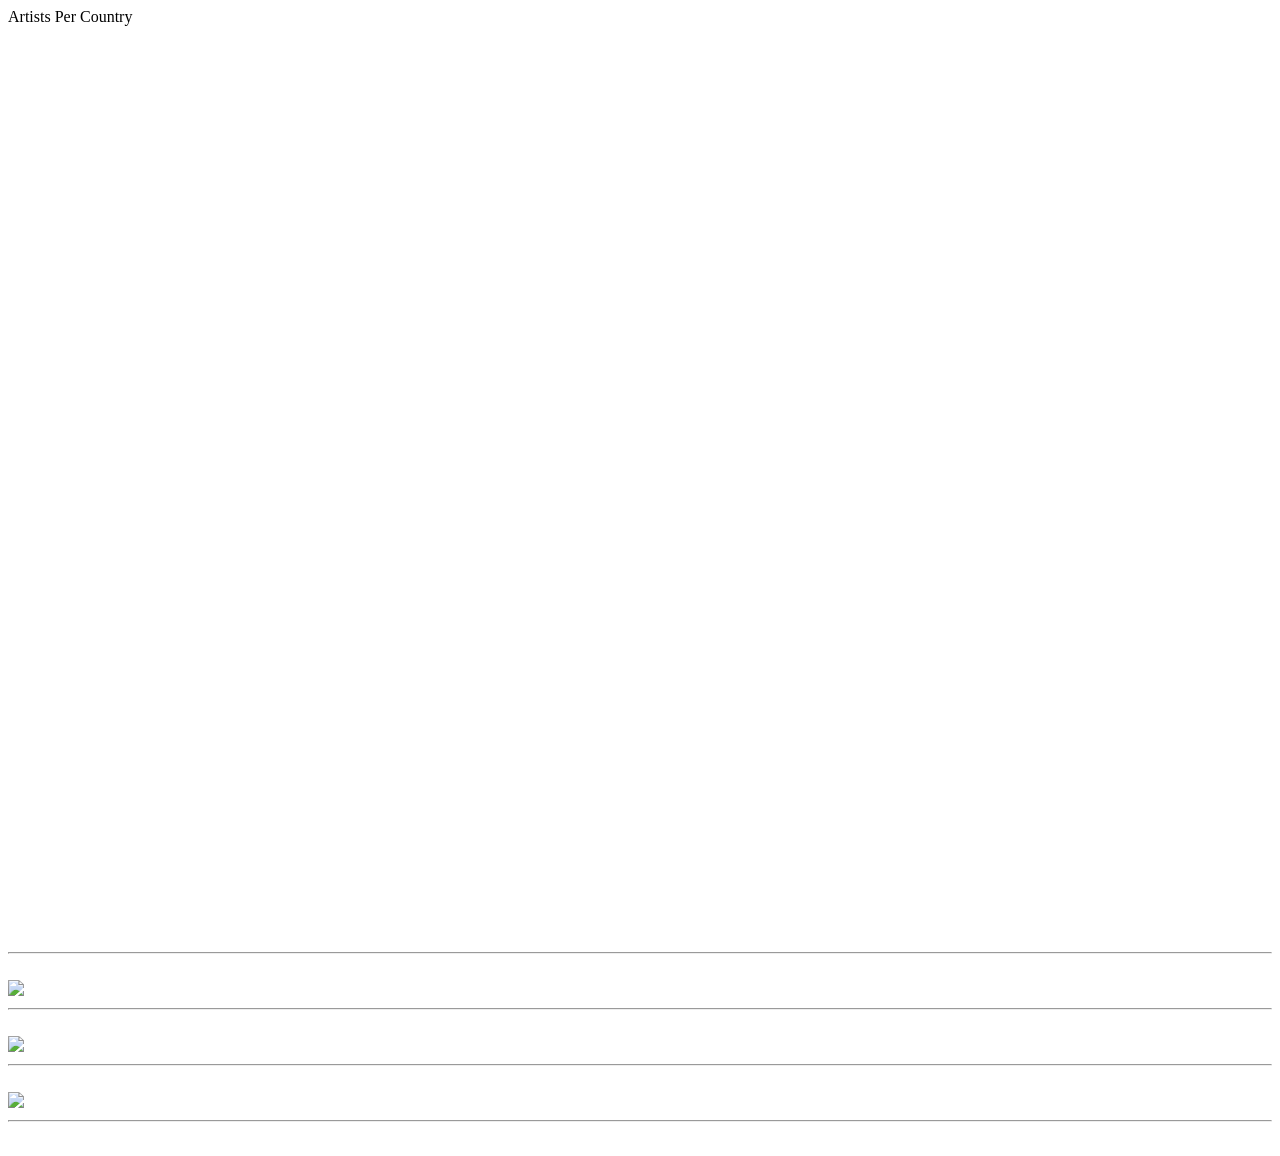
==== index.html @ 9843dad2 "i love donuts" ====
<!DOCTYPE html>
<html lang="en">
<head>
    <meta charset="UTF-8">
    <meta name="viewport" content="width=device-width, initial-scale=1.0">
    <title>Beats and Bytes: The Data Behind the Stream</title>
</head>
<body>

    <div style="width: 50%;">
        Artists Per Country
    </div>
   
    <div style="display: flex; height: 100vh;"
        <img src="/Users/ianmcallister/Data-Journalism-Website/ArtistsPerCountry.png" style="width: 50%;">
    </div>
    
    <br> <hr> <br>

    <img src="/Users/ianmcallister/Data-Journalism-Website/GenreVsStreams.png">
    <br> <hr> <br>

    <img src="/Users/ianmcallister/Data-Journalism-Website/TagVsNumArtists.png">
    <br> <hr> <br>

    <img src="/Users/ianmcallister/Data-Journalism-Website/TrendingGenres.png">
    <br> <hr> <br>

</body>
</html>
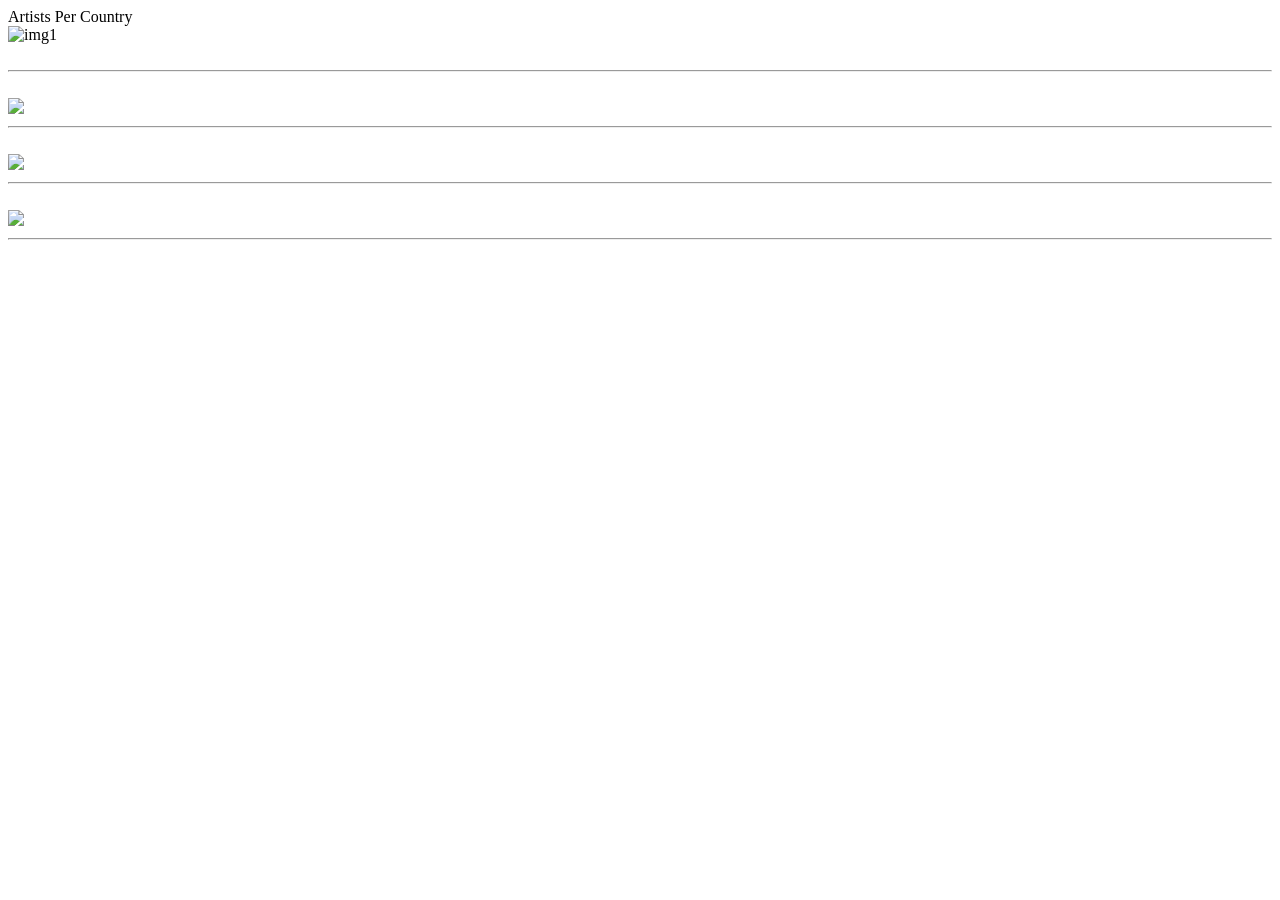
==== commit d938d21f: "chang" ====
--- a/index.html
+++ b/index.html
@@ -11,8 +11,8 @@
         Artists Per Country
     </div>
    
-    <div style="display: flex; height: 100vh;"
-        <img src="/Users/ianmcallister/Data-Journalism-Website/ArtistsPerCountry.png" style="width: 50%;">
+    <div style="display: flex;">
+        <img src="/Users/ianmcallister/Data-Journalism-Website/ArtistsPerCountry.png" alt="img1">
     </div>
     
     <br> <hr> <br>
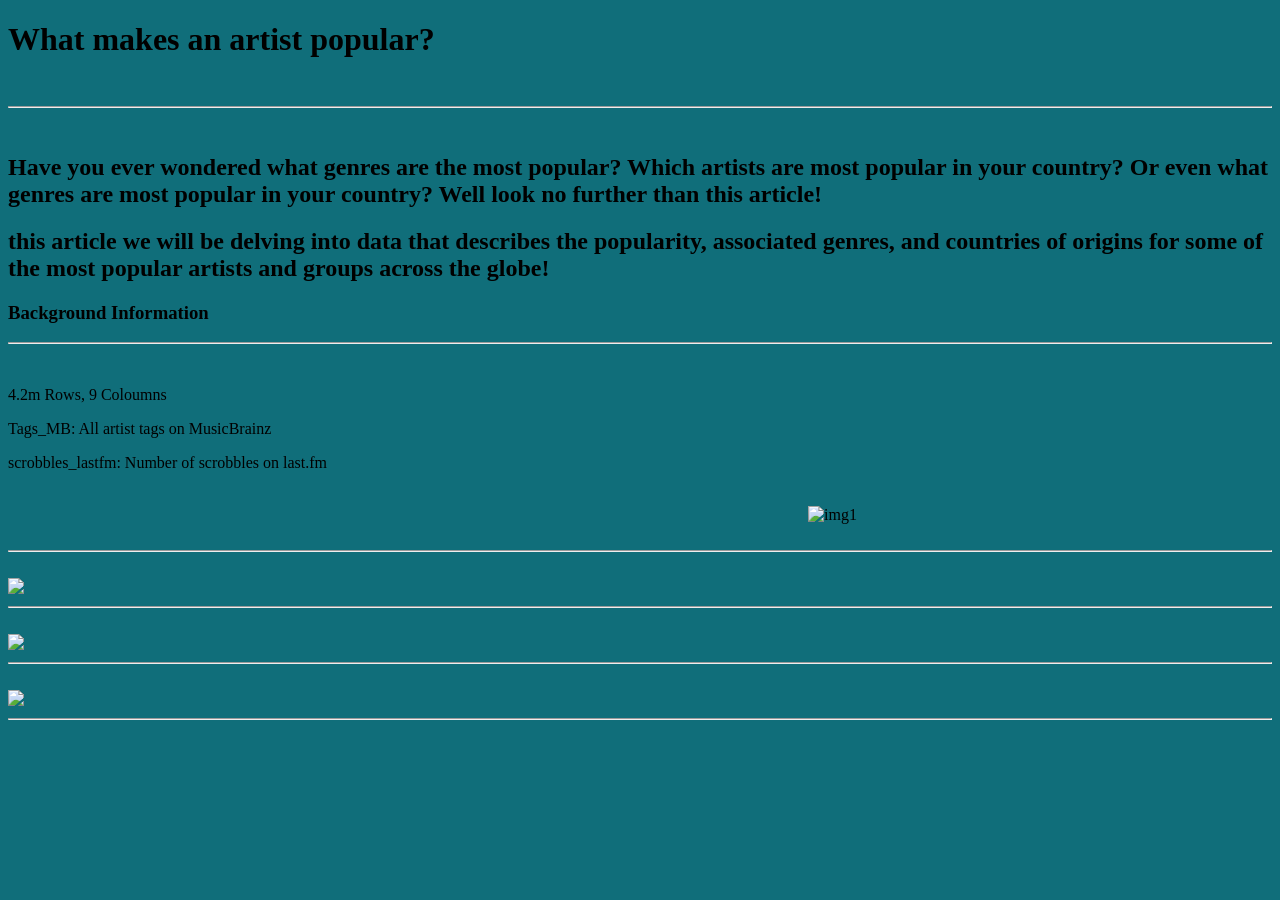
==== commit 8b025468: "changestobemade" ====
--- a/index.html
+++ b/index.html
@@ -3,16 +3,24 @@
 <head>
     <meta charset="UTF-8">
     <meta name="viewport" content="width=device-width, initial-scale=1.0">
+    <link rel="stylesheet" href="style.css">
     <title>Beats and Bytes: The Data Behind the Stream</title>
 </head>
 <body>
+    <h1>What makes an artist popular?</h1>
+    <br> <hr> <br>
+    <h2>Have you ever wondered what genres are the most popular? Which artists are most popular in your country? Or even what genres are most popular in your country? Well look no further than this article!</h2>
+    <h2> this article we will be delving into data that describes the popularity, associated genres, and countries of origins for some of the most popular artists and groups across the globe! </h2>
 
-    <div style="width: 50%;">
-        Artists Per Country
-    </div>
-   
+
+    <h3>Background Information</h3>
+    <hr><br>
+    <p>4.2m Rows, 9 Coloumns</p>
+    <p>Tags_MB: All artist tags on MusicBrainz</p>
+    <p>scrobbles_lastfm: Number of scrobbles on last.fm</p>
+    <br>   
     <div style="display: flex;">
-        <img src="/Users/ianmcallister/Data-Journalism-Website/ArtistsPerCountry.png" alt="img1">
+        <img src="/Users/ianmcallister/Data-Journalism-Website/ArtistsPerCountry.png" alt="img1" id="img1">
     </div>
     
     <br> <hr> <br>
@@ -25,6 +33,6 @@
 
     <img src="/Users/ianmcallister/Data-Journalism-Website/TrendingGenres.png">
     <br> <hr> <br>
-
+    
 </body>
 </html>
--- a/style.css
+++ b/style.css
@@ -0,0 +1,7 @@
+body {
+  background-color: rgb(16, 110, 122);
+}
+
+#img1{
+    margin-left: 800px
+}
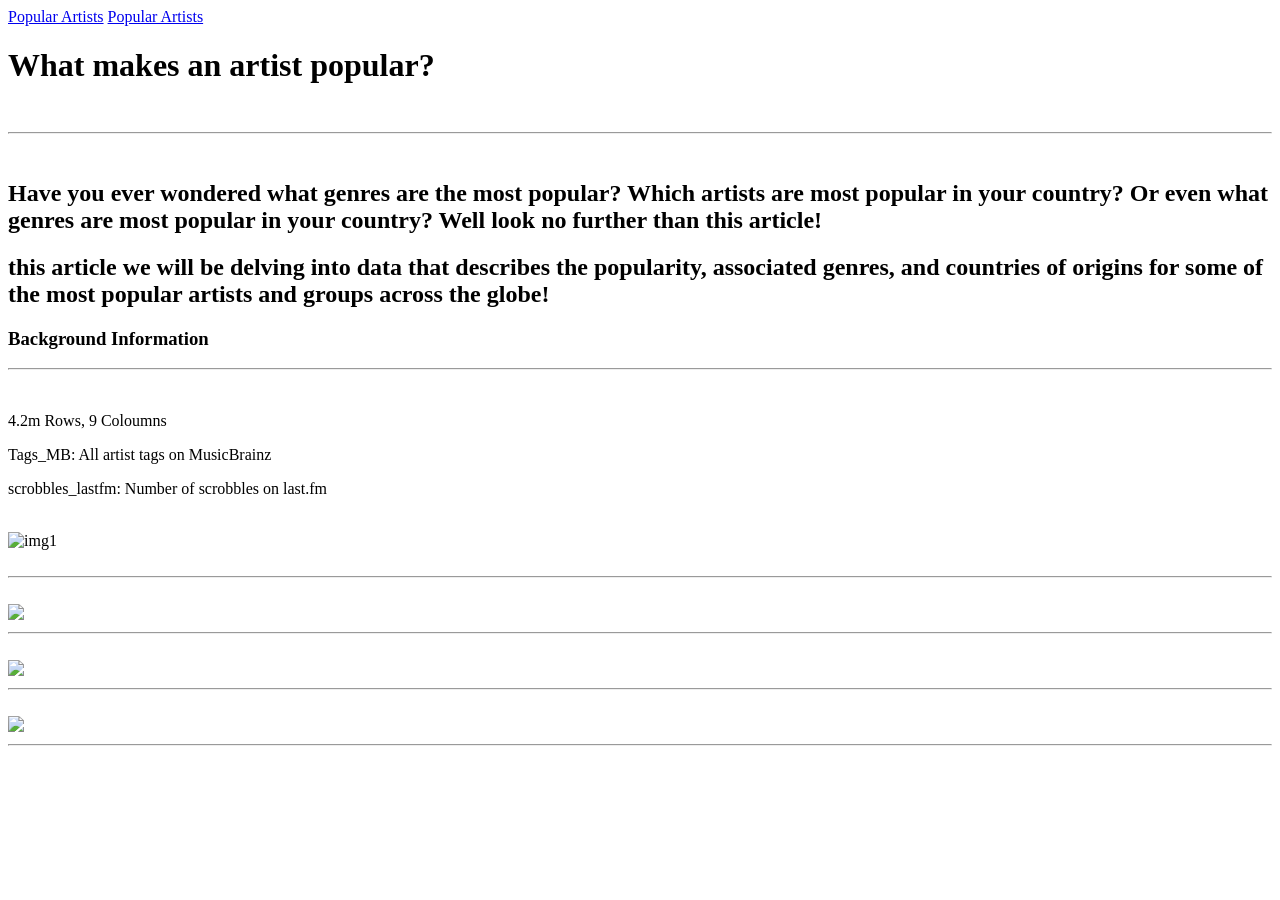
==== commit e83ed36e: "fefaef" ====
--- a/index.html
+++ b/index.html
@@ -7,6 +7,12 @@
     <title>Beats and Bytes: The Data Behind the Stream</title>
 </head>
 <body>
+
+    <nav>
+        <a href="index.html">Popular Artists</a>
+        <a href="data-card.html">Popular Artists</a>
+    </nav>
+
     <h1>What makes an artist popular?</h1>
     <br> <hr> <br>
     <h2>Have you ever wondered what genres are the most popular? Which artists are most popular in your country? Or even what genres are most popular in your country? Well look no further than this article!</h2>
@@ -33,6 +39,6 @@
 
     <img src="/Users/ianmcallister/Data-Journalism-Website/TrendingGenres.png">
     <br> <hr> <br>
-    
+
 </body>
 </html>
--- a/style.css
+++ b/style.css
@@ -1,7 +1,17 @@
-body {
-  background-color: rgb(16, 110, 122);
+:root {
+    --c1: (#03045E)
+    --c2: (#023E8A)
+    --c3: (#0077B6)    
+    --c4: (#00B4D8)
+    --c5: (#48CAE4)
 }
 
-#img1{
-    margin-left: 800px
+body {
+    background-color: var(--c1);
+}
+
+
+
+nav {
+  background-color: var(--c5)
 }
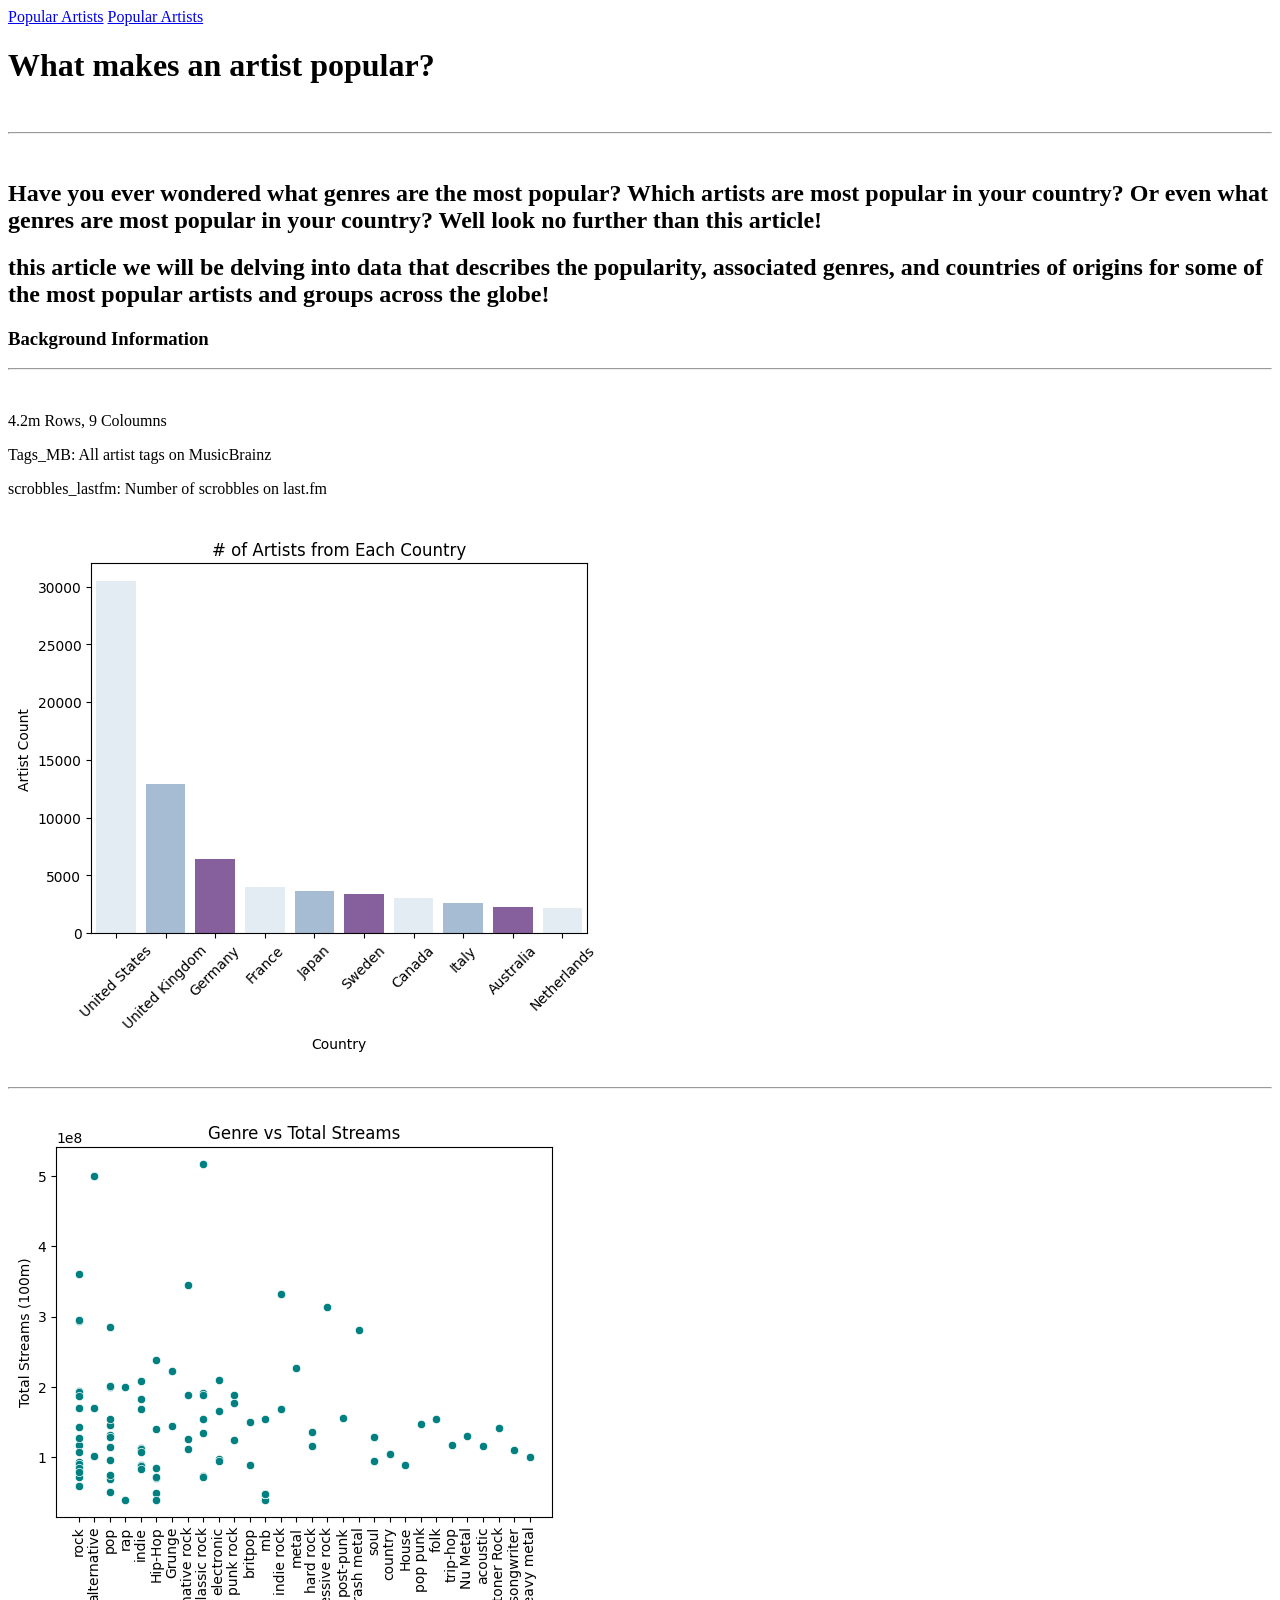
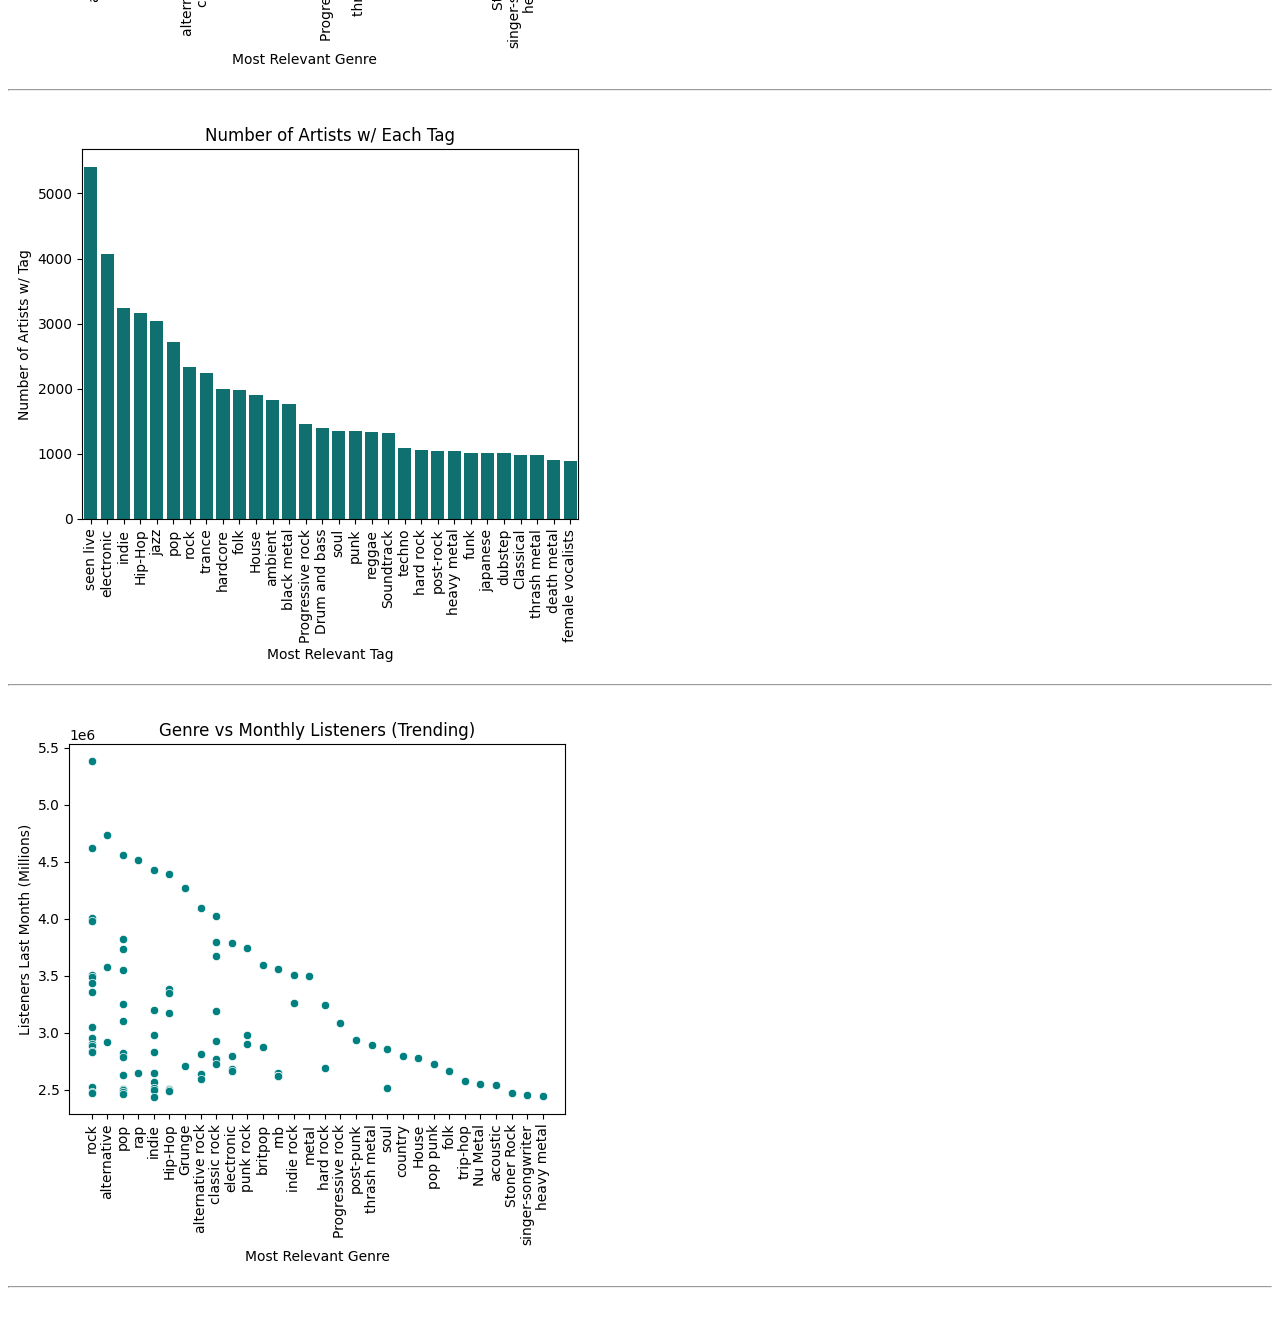
==== commit a2f5e14f: "now" ====
--- a/index.html
+++ b/index.html
@@ -26,18 +26,18 @@
     <p>scrobbles_lastfm: Number of scrobbles on last.fm</p>
     <br>   
     <div style="display: flex;">
-        <img src="/Users/ianmcallister/Data-Journalism-Website/ArtistsPerCountry.png" alt="img1" id="img1">
+        <img src="ArtistsPerCountry.png" alt="img1" id="img1">
     </div>
     
     <br> <hr> <br>
 
-    <img src="/Users/ianmcallister/Data-Journalism-Website/GenreVsStreams.png">
+    <img src="GenreVsStreams.png">
     <br> <hr> <br>
 
-    <img src="/Users/ianmcallister/Data-Journalism-Website/TagVsNumArtists.png">
+    <img src="TagVsNumArtists.png">
     <br> <hr> <br>
 
-    <img src="/Users/ianmcallister/Data-Journalism-Website/TrendingGenres.png">
+    <img src="TrendingGenres.png">
     <br> <hr> <br>
 
 </body>
--- a/style.css
+++ b/style.css
@@ -1,9 +1,9 @@
 :root {
-    --c1: (#03045E)
-    --c2: (#023E8A)
-    --c3: (#0077B6)    
-    --c4: (#00B4D8)
-    --c5: (#48CAE4)
+    --c1: (#03045E);
+    --c2: (#023E8A);
+    --c3: (#0077B6);   
+    --c4: (#00B4D8);
+    --c5: (#48CAE4);
 }
 
 body {
@@ -13,5 +13,6 @@
 
 
 nav {
-  background-color: var(--c5)
+  background-color: var(--c5);
+  justify-content: space-between;
 }
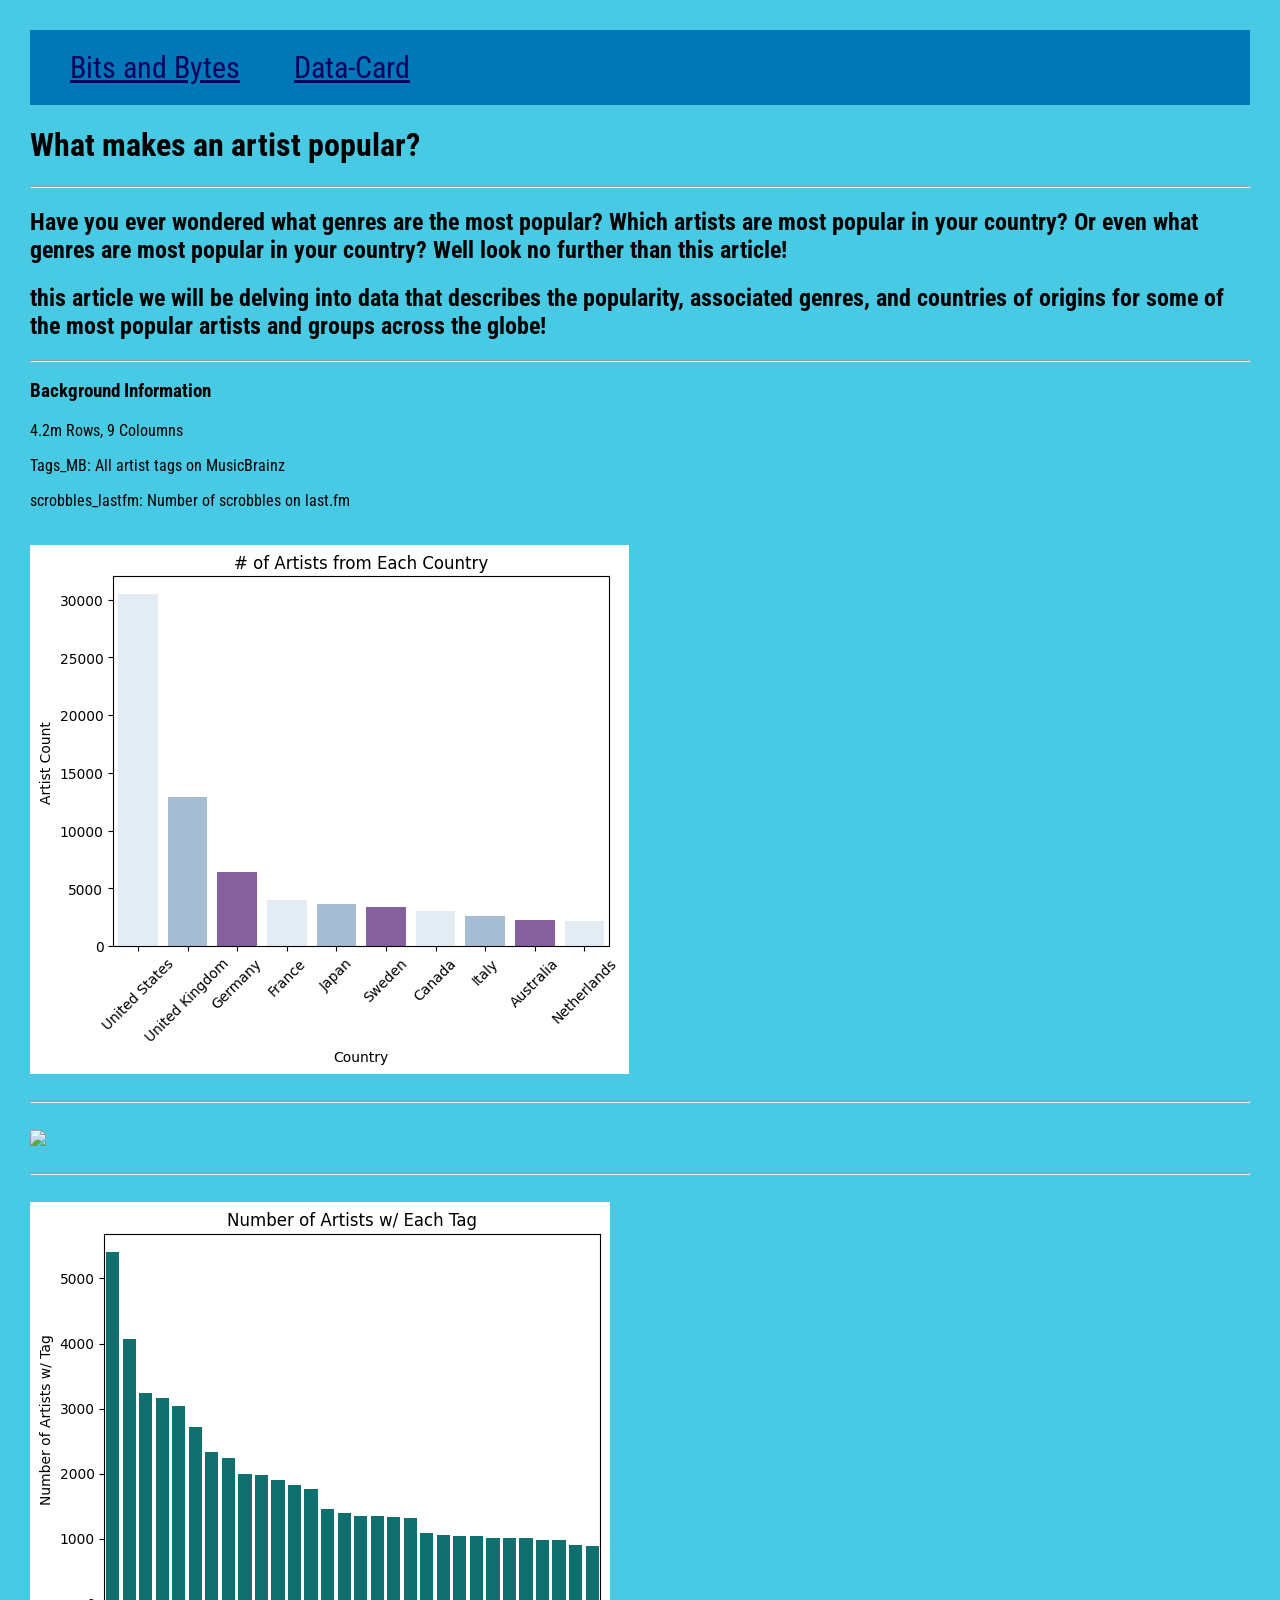
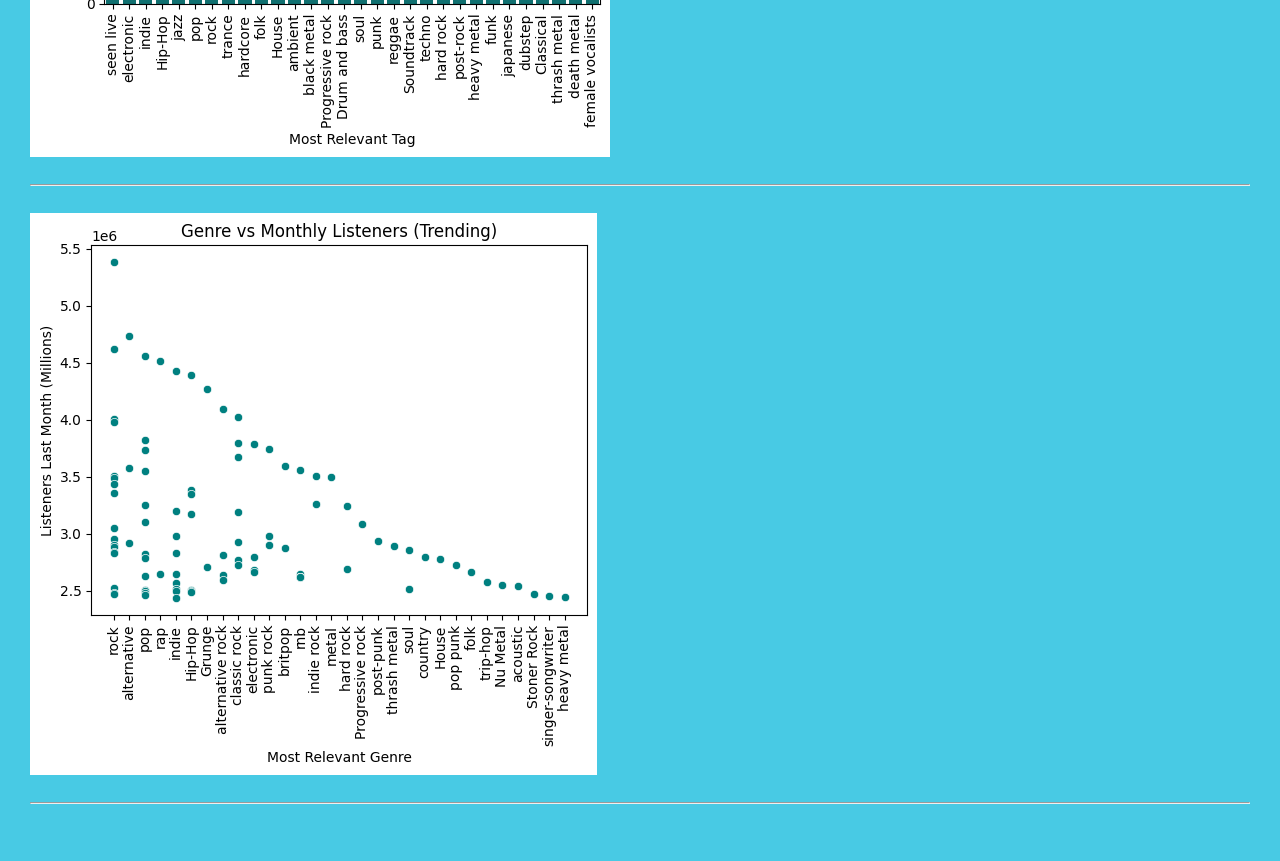
==== commit fc3f0de4: "all new stuff!" ====
--- a/index.html
+++ b/index.html
@@ -1,3 +1,7 @@
+<style>
+@import url('https://fonts.googleapis.com/css2?family=Roboto+Condensed:ital,wght@0,100..900;1,100..900&display=swap');
+</style>
+
 <!DOCTYPE html>
 <html lang="en">
 <head>
@@ -6,39 +10,40 @@
     <link rel="stylesheet" href="style.css">
     <title>Beats and Bytes: The Data Behind the Stream</title>
 </head>
+
 <body>
 
     <nav>
-        <a href="index.html">Popular Artists</a>
-        <a href="data-card.html">Popular Artists</a>
+        <a href="index.html" class="BigTitle">Bits and Bytes</a>
+        <a href="data-card.html" class="BigTitle">Data-Card</a>
     </nav>
 
     <h1>What makes an artist popular?</h1>
-    <br> <hr> <br>
+    <hr>
     <h2>Have you ever wondered what genres are the most popular? Which artists are most popular in your country? Or even what genres are most popular in your country? Well look no further than this article!</h2>
     <h2> this article we will be delving into data that describes the popularity, associated genres, and countries of origins for some of the most popular artists and groups across the globe! </h2>
 
+    <hr>
+    <h3>Background Information</h3>
 
-    <h3>Background Information</h3>
-    <hr><br>
     <p>4.2m Rows, 9 Coloumns</p>
     <p>Tags_MB: All artist tags on MusicBrainz</p>
     <p>scrobbles_lastfm: Number of scrobbles on last.fm</p>
     <br>   
     <div style="display: flex;">
-        <img src="ArtistsPerCountry.png" alt="img1" id="img1">
+        <img src="images/ArtistsPerCountry.png" alt="img1" id="img1">
     </div>
     
     <br> <hr> <br>
 
-    <img src="GenreVsStreams.png">
-    <br> <hr> <br>
+    <img src="images/GenreVsStreams.png">
+    <br><br> <hr> <br>
 
-    <img src="TagVsNumArtists.png">
-    <br> <hr> <br>
+    <img src="images/TagVsNumArtists.png">
+    <br><br> <hr> <br>
 
-    <img src="TrendingGenres.png">
-    <br> <hr> <br>
+    <img src="images/TrendingGenres.png">
+    <br><br> <hr> <br>
 
 </body>
 </html>
--- a/style.css
+++ b/style.css
@@ -1,18 +1,42 @@
 :root {
-    --c1: (#03045E);
-    --c2: (#023E8A);
-    --c3: (#0077B6);   
-    --c4: (#00B4D8);
-    --c5: (#48CAE4);
+  --c1: #03045E;
+  --c2: #023E8A;
+  --c3: #0077B6;   
+  --c4: #00B4D8;
+  --c5: #48CAE4;
 }
 
 body {
-    background-color: var(--c1);
+  background-color: var(--c5);
+  font-family: "Roboto Condensed", sans-serif;
+  margin: 30px;
+
 }
 
+nav {
+  background-color: var(--c3);
+  justify-content: space-evenly;
+  padding: 20px;
+}
 
+nav a {
+  padding: 0 20px;
+  padding-right: 30px;
+  background-color: var(--c3);
+  color: var(--c1);
+}
 
-nav {
-  background-color: var(--c5);
-  justify-content: space-between;
+main {
+    margin: 10px;
+    
+}
+
+.BigTitle {
+    font-family: "Roboto Condensed", sans-serif;
+    font-size: 30px;
+}
+
+.SmallTitle {
+    font-family: "Roboto Condensed", sans-serif;
+    font-size: 30px;
 }
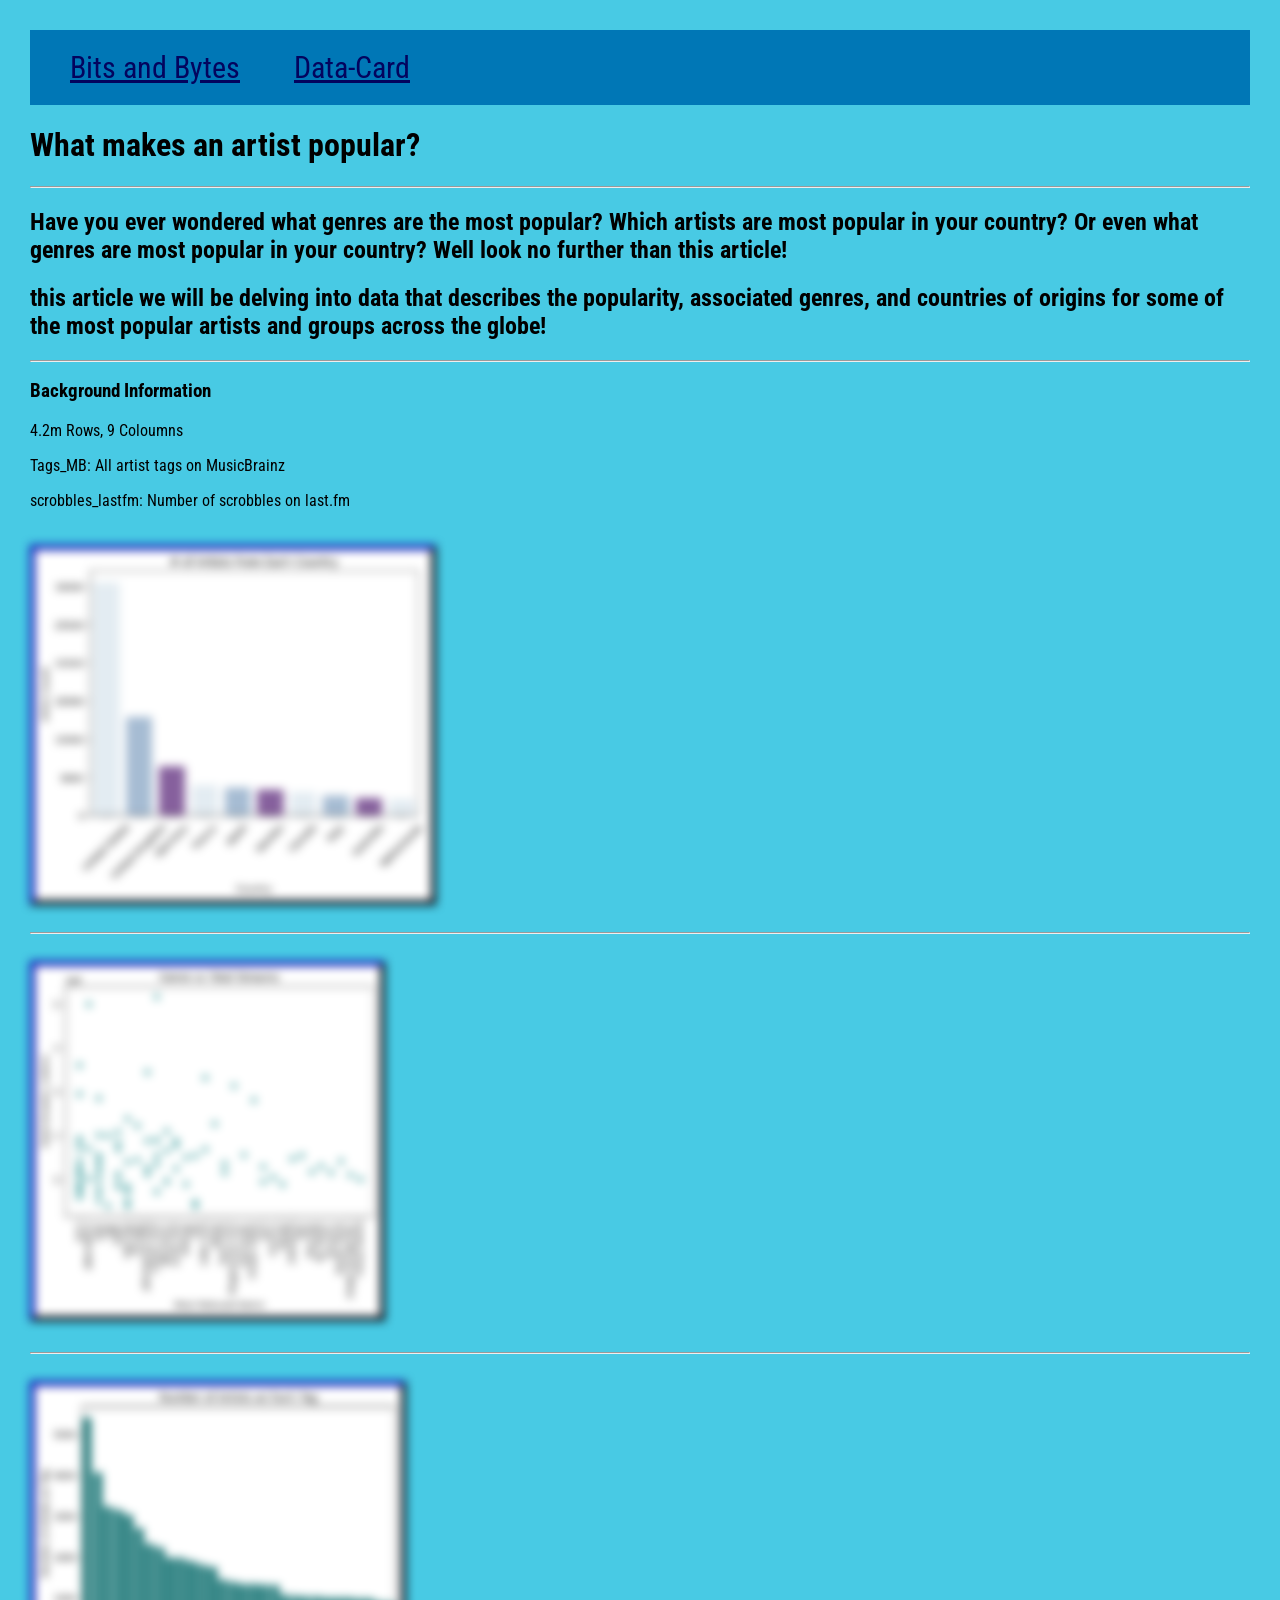
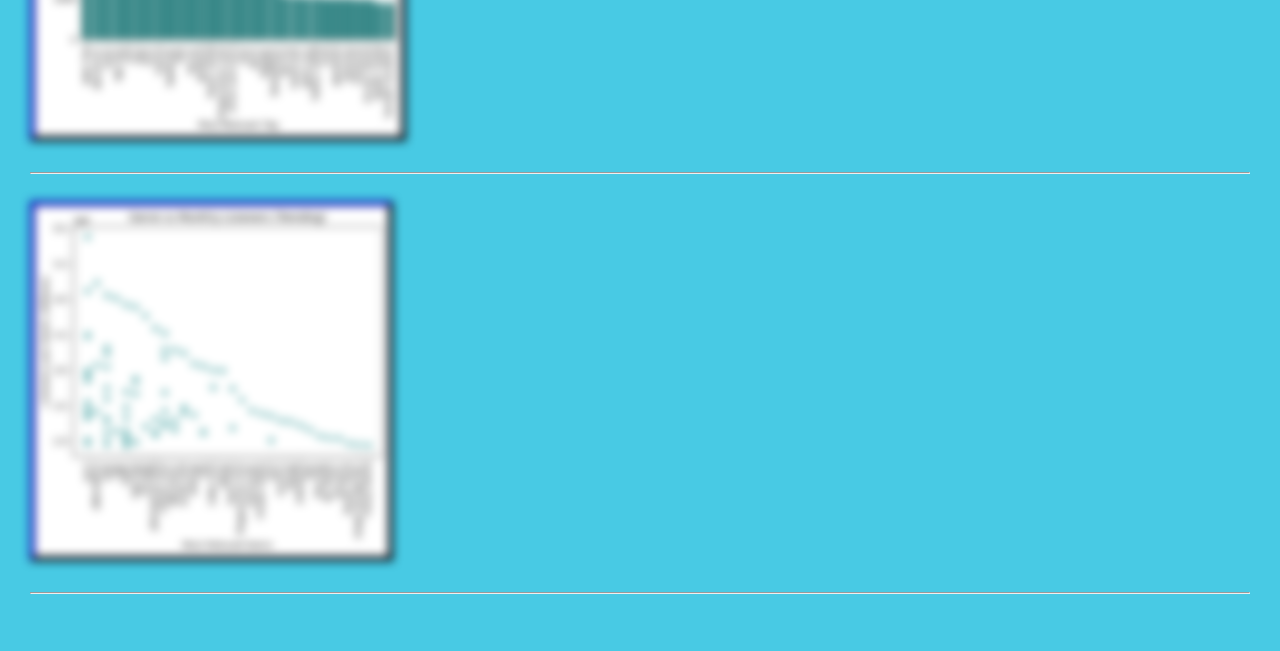
==== commit 585d6ba5: "THESE are the final changes" ====
--- a/index.html
+++ b/index.html
@@ -1,9 +1,5 @@
-<style>
-@import url('https://fonts.googleapis.com/css2?family=Roboto+Condensed:ital,wght@0,100..900;1,100..900&display=swap');
-</style>
-
 <!DOCTYPE html>
-<html lang="en">
+<html lang="en-US">
 <head>
     <meta charset="UTF-8">
     <meta name="viewport" content="width=device-width, initial-scale=1.0">
@@ -36,13 +32,13 @@
     
     <br> <hr> <br>
 
-    <img src="images/GenreVsStreams.png">
+    <img src="images/GenreVsStreams.png" alt="img2">
     <br><br> <hr> <br>
 
-    <img src="images/TagVsNumArtists.png">
+    <img src="images/TagVsNumArtists.png" alt="img3">
     <br><br> <hr> <br>
 
-    <img src="images/TrendingGenres.png">
+    <img src="images/TrendingGenres.png" alt="img4">
     <br><br> <hr> <br>
 
 </body>
--- a/style.css
+++ b/style.css
@@ -1,3 +1,5 @@
+@import url('https://fonts.googleapis.com/css2?family=Roboto+Condensed:ital,wght@0,100..900;1,100..900&display=swap');
+
 :root {
   --c1: #03045E;
   --c2: #023E8A;
@@ -39,4 +41,24 @@
 .SmallTitle {
     font-family: "Roboto Condensed", sans-serif;
     font-size: 30px;
+}
+
+img{
+  height: 350px;
+  transition: height 2s, margin 2s, filter 2s ease-in-out;
+  border-color: var(--c1);
+  border-style: outset;
+  border-width: 5px;
+  filter: blur(5px);
+}
+
+img:hover{
+  height: 550px;
+  transition: height 0.5s, margin 0.5s, filter 1s ease-in-out;
+  margin-left: 10vw;
+  margin-bottom: 0;
+  border-color: var(--c1);
+  border-style: outset;
+  border-width: 5px;
+  filter: blur(0px);
 }
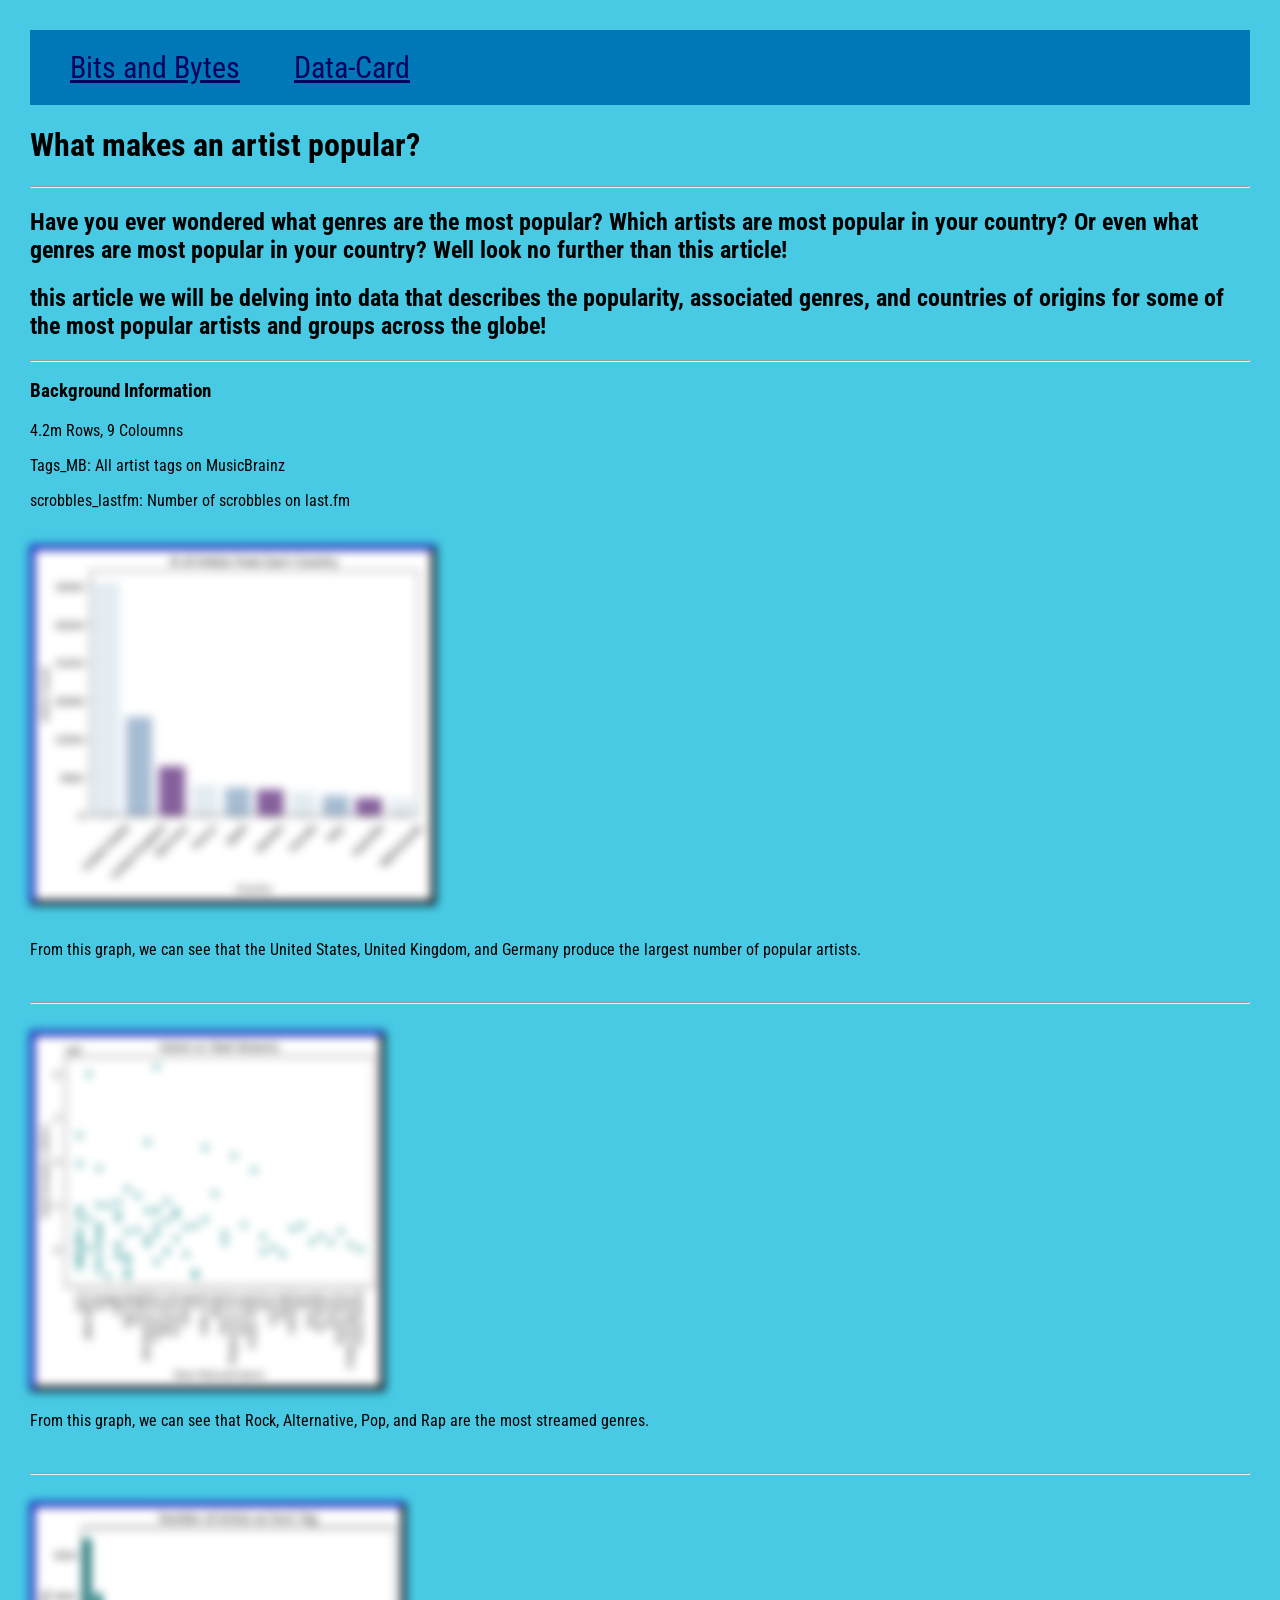
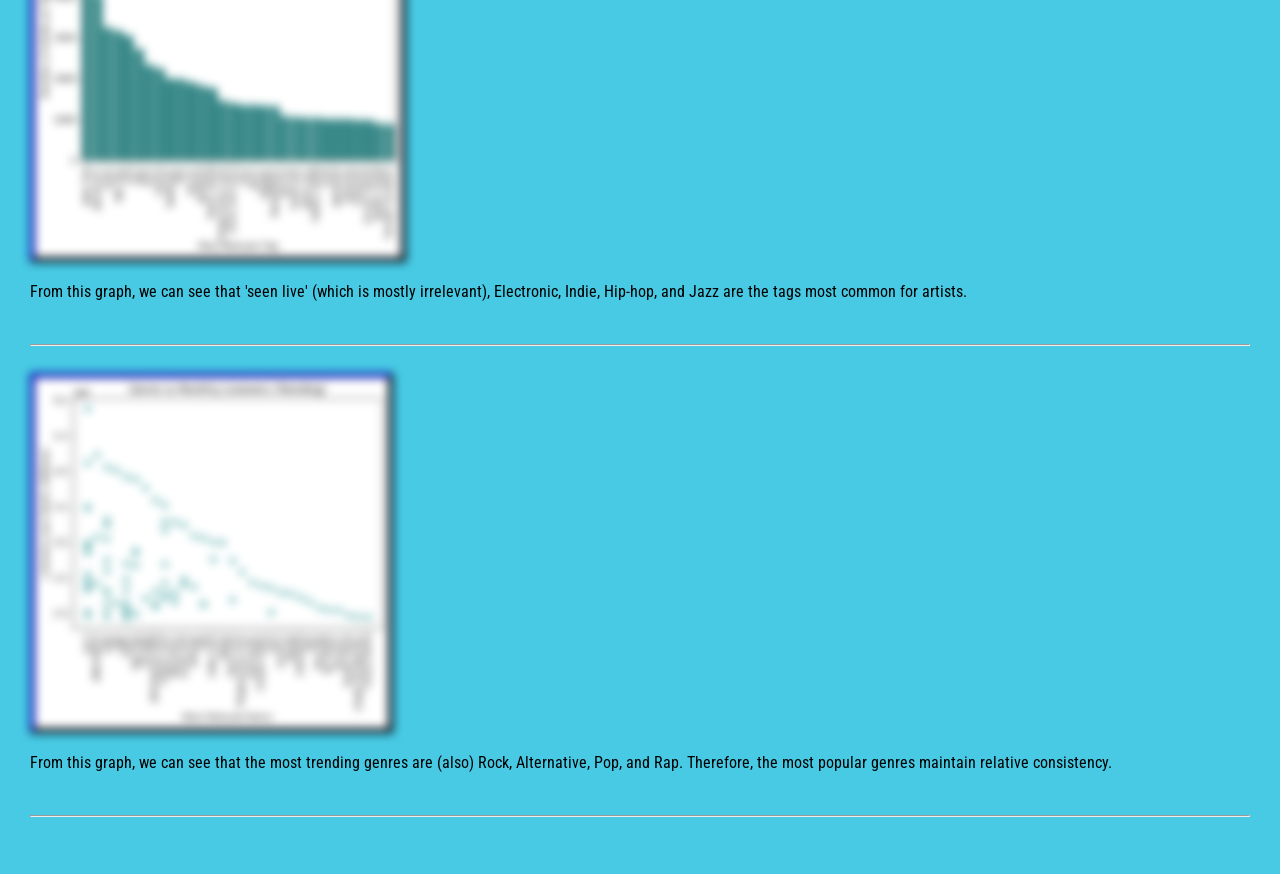
==== commit a9d29005: "These are my ACTUAL final changes" ====
--- a/index.html
+++ b/index.html
@@ -29,17 +29,22 @@
     <div style="display: flex;">
         <img src="images/ArtistsPerCountry.png" alt="img1" id="img1">
     </div>
-    
+    <br>
+    <p>From this graph, we can see that the United States, United Kingdom, and Germany produce the largest number of popular artists.</p>
     <br> <hr> <br>
 
     <img src="images/GenreVsStreams.png" alt="img2">
-    <br><br> <hr> <br>
+    <br><p>From this graph, we can see that Rock, Alternative, Pop, and Rap are the most streamed genres.</p>
+    <br> <hr> <br>
 
     <img src="images/TagVsNumArtists.png" alt="img3">
-    <br><br> <hr> <br>
+    <br> <p>From this graph, we can see that 'seen live' (which is mostly irrelevant), Electronic, Indie, Hip-hop, and Jazz are the tags most common for artists.</p>
+    <br> <hr> <br>
 
     <img src="images/TrendingGenres.png" alt="img4">
-    <br><br> <hr> <br>
+    <br> <p>From this graph, we can see that the most trending genres are (also) Rock, Alternative, Pop, and Rap. Therefore, the most popular genres maintain relative consistency.</p>
+    <br> <hr> <br>
 
+    <p></p>
 </body>
 </html>
